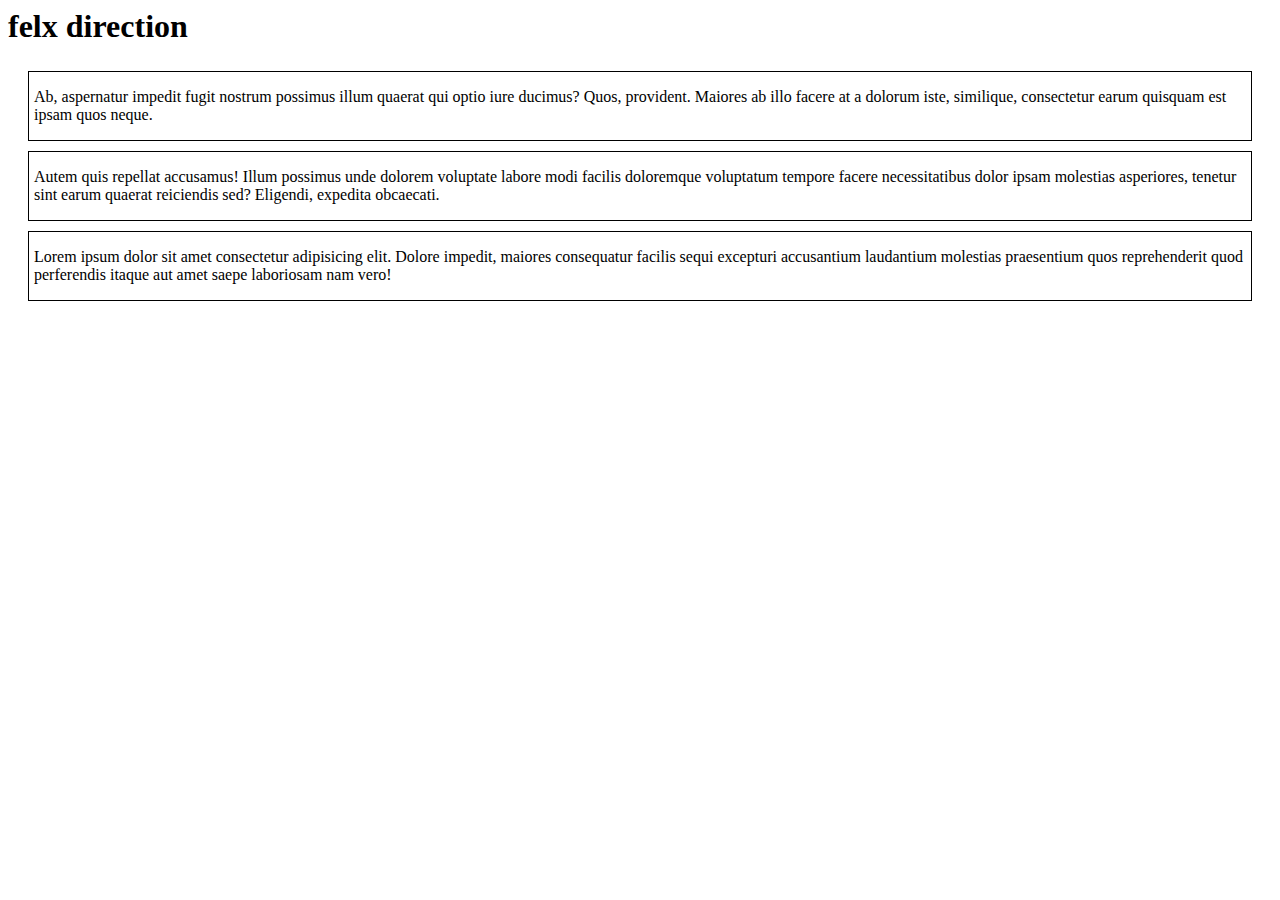
==== flexbox.html/index.html @ ad8af0c9 "chore: flex direction" ====
<html lang="en">
<head>
    <meta charset="UTF-8">
    <meta name="viewport" content="width=device-width, initial-scale=1.0">
    <title>flex-box</title>
    <link rel="stylesheet" href="style.css">
</head>
<body>
    <section>
        <h1>felx direction</h1>
        <div class="container">
            <div class="content">
                <p>Lorem ipsum dolor sit amet consectetur adipisicing
                   elit. Dolore impedit, maiores consequatur facilis 
                   sequi excepturi accusantium laudantium molestias 
                   praesentium quos reprehenderit quod perferendis itaque 
                   aut amet saepe laboriosam nam vero!</p>
            </div>
            <div class="content">
                <p>Autem quis repellat accusamus! Illum possimus unde 
                    dolorem voluptate labore modi facilis doloremque 
                    voluptatum tempore facere necessitatibus dolor ipsam 
                    molestias asperiores, tenetur sint earum quaerat 
                    reiciendis sed? Eligendi, expedita obcaecati.</p>
            </div>
            <div class="content">
                <p>Ab, aspernatur impedit fugit nostrum possimus illum 
                    quaerat qui optio iure ducimus? Quos, provident. 
                    Maiores ab illo facere at a dolorum iste, similique, 
                    consectetur earum quisquam est ipsam quos neque.</p>
            </div>
        </div>
    </section>
</body>
</html>
---- flexbox.html/style.css ----
.container{
    display: flex;
      /*flex-direction: row;*/
    /*flex-direction: column;*/
    flex-direction: column-reverse;
}

.content{
    border: 1px solid black;
    margin: 5px 20px;
    padding: 0px 5px;
}
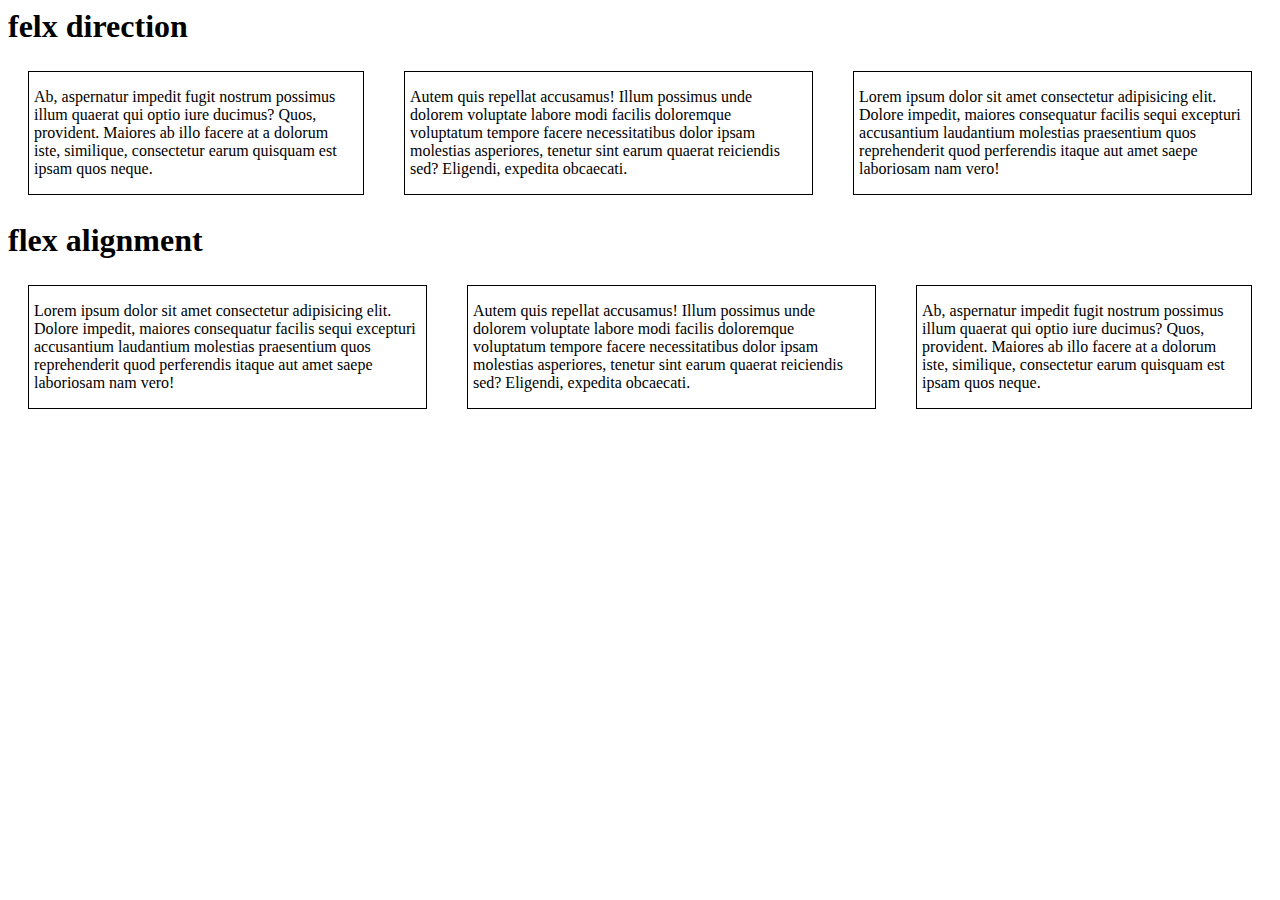
==== commit 0407103d: "chore:next about it" ====
--- a/flexbox.html/index.html
+++ b/flexbox.html/index.html
@@ -31,5 +31,30 @@
             </div>
         </div>
     </section>
+    <section>
+        <h1>flex alignment</h1>
+        <div class="container-2">
+            <div class="content">
+                <p>Lorem ipsum dolor sit amet consectetur adipisicing
+                   elit. Dolore impedit, maiores consequatur facilis 
+                   sequi excepturi accusantium laudantium molestias 
+                   praesentium quos reprehenderit quod perferendis itaque 
+                   aut amet saepe laboriosam nam vero!</p>
+            </div>
+            <div class="content">
+                <p>Autem quis repellat accusamus! Illum possimus unde 
+                    dolorem voluptate labore modi facilis doloremque 
+                    voluptatum tempore facere necessitatibus dolor ipsam 
+                    molestias asperiores, tenetur sint earum quaerat 
+                    reiciendis sed? Eligendi, expedita obcaecati.</p>
+            </div>
+            <div class="content">
+                <p>Ab, aspernatur impedit fugit nostrum possimus illum 
+                    quaerat qui optio iure ducimus? Quos, provident. 
+                    Maiores ab illo facere at a dolorum iste, similique, 
+                    consectetur earum quisquam est ipsam quos neque.</p>
+            </div>
+        </div>
+    </section>
 </body>
 </html>--- a/flexbox.html/style.css
+++ b/flexbox.html/style.css
@@ -1,9 +1,16 @@
 
+.container-2{
+    display: flex;
+    justify-content: center;
+    align-items: center;
+    /*height: 100vh;*/
+
+}
 .container{
     display: flex;
       /*flex-direction: row;*/
     /*flex-direction: column;*/
-    flex-direction: column-reverse;
+    flex-direction: row-reverse;
 }
 
 .content{
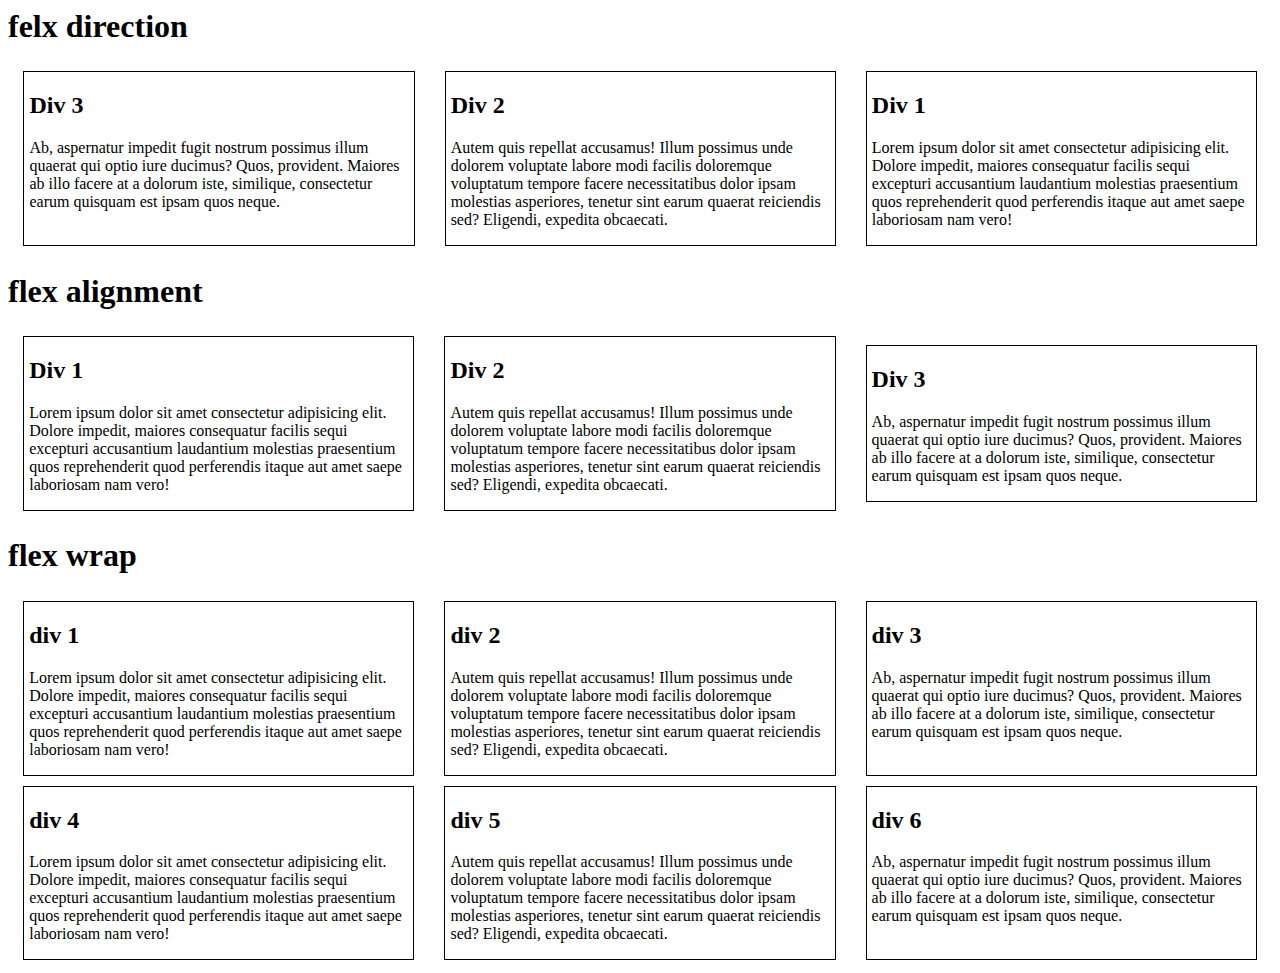
==== commit 543a404e: "end of topic" ====
--- a/flexbox.html/index.html
+++ b/flexbox.html/index.html
@@ -10,6 +10,7 @@
         <h1>felx direction</h1>
         <div class="container">
             <div class="content">
+                <h2>Div 1</h2>
                 <p>Lorem ipsum dolor sit amet consectetur adipisicing
                    elit. Dolore impedit, maiores consequatur facilis 
                    sequi excepturi accusantium laudantium molestias 
@@ -17,6 +18,7 @@
                    aut amet saepe laboriosam nam vero!</p>
             </div>
             <div class="content">
+                <h2>Div 2</h2>
                 <p>Autem quis repellat accusamus! Illum possimus unde 
                     dolorem voluptate labore modi facilis doloremque 
                     voluptatum tempore facere necessitatibus dolor ipsam 
@@ -24,6 +26,7 @@
                     reiciendis sed? Eligendi, expedita obcaecati.</p>
             </div>
             <div class="content">
+                <h2>Div 3</h2>
                 <p>Ab, aspernatur impedit fugit nostrum possimus illum 
                     quaerat qui optio iure ducimus? Quos, provident. 
                     Maiores ab illo facere at a dolorum iste, similique, 
@@ -35,6 +38,7 @@
         <h1>flex alignment</h1>
         <div class="container-2">
             <div class="content">
+                <h2>Div 1</h2>
                 <p>Lorem ipsum dolor sit amet consectetur adipisicing
                    elit. Dolore impedit, maiores consequatur facilis 
                    sequi excepturi accusantium laudantium molestias 
@@ -42,6 +46,7 @@
                    aut amet saepe laboriosam nam vero!</p>
             </div>
             <div class="content">
+                 <h2>Div 2</h2>
                 <p>Autem quis repellat accusamus! Illum possimus unde 
                     dolorem voluptate labore modi facilis doloremque 
                     voluptatum tempore facere necessitatibus dolor ipsam 
@@ -49,6 +54,58 @@
                     reiciendis sed? Eligendi, expedita obcaecati.</p>
             </div>
             <div class="content">
+                <h2>Div 3</h2>
+                <p>Ab, aspernatur impedit fugit nostrum possimus illum 
+                    quaerat qui optio iure ducimus? Quos, provident. 
+                    Maiores ab illo facere at a dolorum iste, similique, 
+                    consectetur earum quisquam est ipsam quos neque.</p>
+            </div>
+        </div>
+    </section>
+    <section>
+        <h1>flex wrap</h1>
+        <div class="container-3">
+            <div class="content">
+                <h2>div 1</h2>
+                <p>Lorem ipsum dolor sit amet consectetur adipisicing
+                   elit. Dolore impedit, maiores consequatur facilis 
+                   sequi excepturi accusantium laudantium molestias 
+                   praesentium quos reprehenderit quod perferendis itaque 
+                   aut amet saepe laboriosam nam vero!</p>
+            </div>
+            <div class="content">
+                <h2>div 2</h2>
+                <p>Autem quis repellat accusamus! Illum possimus unde 
+                    dolorem voluptate labore modi facilis doloremque 
+                    voluptatum tempore facere necessitatibus dolor ipsam 
+                    molestias asperiores, tenetur sint earum quaerat 
+                    reiciendis sed? Eligendi, expedita obcaecati.</p>
+            </div>
+            <div class="content">
+                <h2>div 3</h2>
+                <p>Ab, aspernatur impedit fugit nostrum possimus illum 
+                    quaerat qui optio iure ducimus? Quos, provident. 
+                    Maiores ab illo facere at a dolorum iste, similique, 
+                    consectetur earum quisquam est ipsam quos neque.</p>
+            </div>
+            <div class="content">
+                <h2>div 4</h2>
+                <p>Lorem ipsum dolor sit amet consectetur adipisicing
+                   elit. Dolore impedit, maiores consequatur facilis 
+                   sequi excepturi accusantium laudantium molestias 
+                   praesentium quos reprehenderit quod perferendis itaque 
+                   aut amet saepe laboriosam nam vero!</p>
+            </div>
+            <div class="content">
+                <h2>div 5</h2>
+                <p>Autem quis repellat accusamus! Illum possimus unde 
+                    dolorem voluptate labore modi facilis doloremque 
+                    voluptatum tempore facere necessitatibus dolor ipsam 
+                    molestias asperiores, tenetur sint earum quaerat 
+                    reiciendis sed? Eligendi, expedita obcaecati.</p>
+            </div>
+            <div class="content">
+                <h2>div 6</h2>
                 <p>Ab, aspernatur impedit fugit nostrum possimus illum 
                     quaerat qui optio iure ducimus? Quos, provident. 
                     Maiores ab illo facere at a dolorum iste, similique, 
--- a/flexbox.html/style.css
+++ b/flexbox.html/style.css
@@ -12,9 +12,15 @@
     /*flex-direction: column;*/
     flex-direction: row-reverse;
 }
+.container-3{
+    display: flex;
+    flex-wrap: wrap;
+    justify-content: center;
+}
 
 .content{
     border: 1px solid black;
-    margin: 5px 20px;
+    margin: 5px 15px;
+    width: 30%;
     padding: 0px 5px;
 }